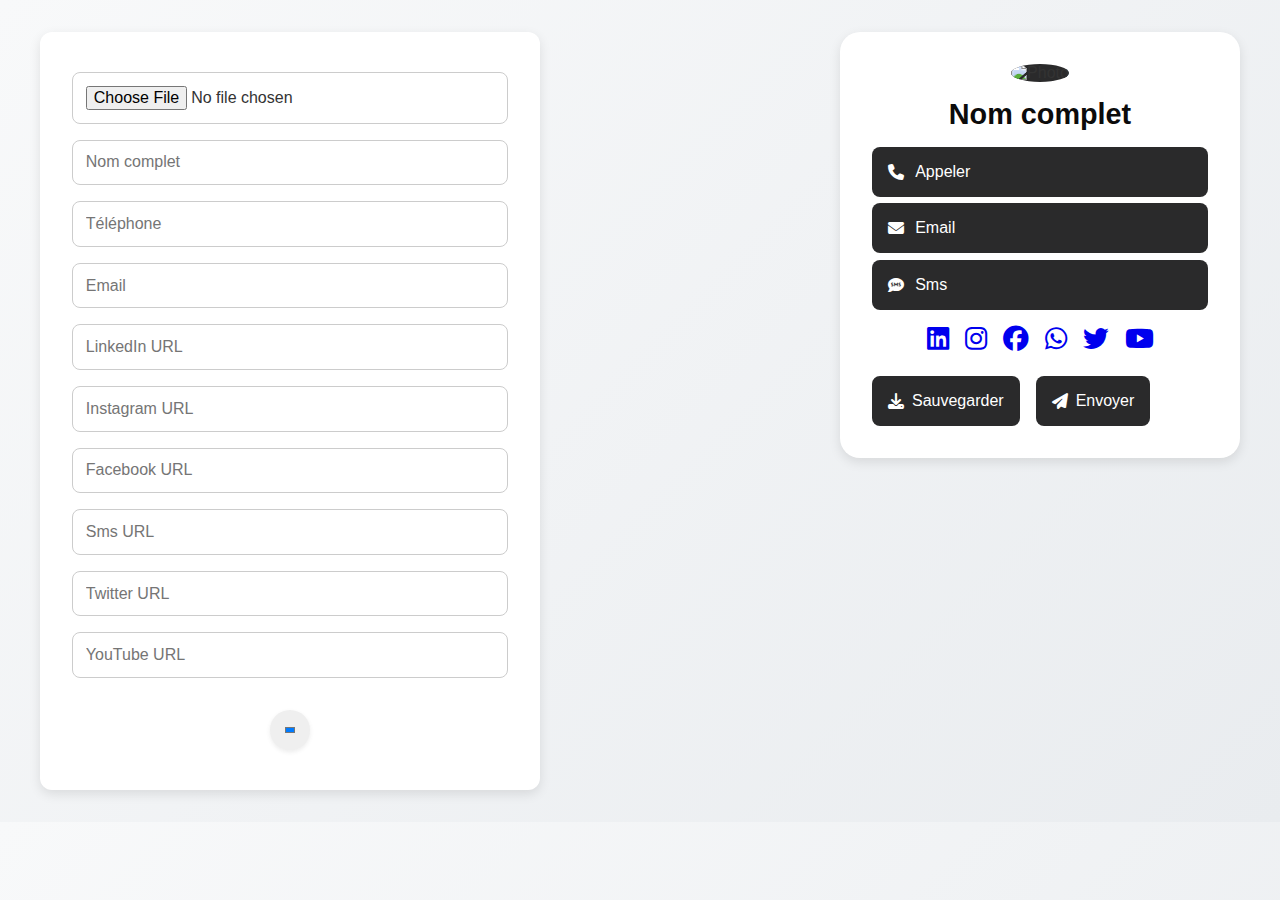
==== Gimmo.html @ 96b8f7e2 "Add files via upload" ====
<!DOCTYPE html>
<html lang="fr">
<head>
  <meta charset="UTF-8">
  <meta name="viewport" content="width=device-width, initial-scale=1.0">
  <title>Carte Immo+ - Style Moderne</title>
  <link rel="stylesheet" href="https://cdnjs.cloudflare.com/ajax/libs/font-awesome/6.5.0/css/all.min.css">
  <style>
    * {
      box-sizing: border-box;
    }

    body {
      background: linear-gradient(135deg, #f8f9fa, #e9ecef);
      font-family: 'Segoe UI', sans-serif;
      color: #333;
      margin: 0;
      padding: 2rem;
      display: flex;
      flex-direction: column;
      align-items: center;
    }

    .container {
      display: flex;
      flex-direction: column;
      gap: 2rem;
      width: 100%;
      max-width: 1200px;
      justify-content: space-between;
      align-items: center;
    }

    form {
      background: #ffffff;
      padding: 2rem;
      border-radius: 12px;
      box-shadow: 0 4px 12px rgba(0, 0, 0, 0.1);
      width: 100%;
      max-width: 500px;
    }

    form input {
      width: 100%;
      padding: 0.8rem;
      margin: 0.6rem 0;
      border-radius: 8px;
      border: 1px solid #ccc;
      font-size: 1rem;
    }

    form input:focus {
      outline: none;
      border-color: #dadde0;
      box-shadow: 0 0 5px rgba(122, 124, 126, 0.5);
    }

    .profile-card {
      background: #ffffff;
      border-radius: 20px;
      padding: 2rem;
      text-align: center;
      width: 100%;
      max-width: 400px;
      box-shadow: 0 4px 12px rgba(0, 0, 0, 0.1);
    }

    .profile-img {
      width: 120px;
      height: 120px;
      border-radius: 50%;
      object-fit: cover;
      margin-bottom: 1rem;
      background: #2a2a2b;
    }

    .name {
      font-size: 1.8rem;
      font-weight: bold;
      color: #0b0b0b;
      margin-bottom: 1rem;
    }

    .button {
      background: #2a2a2b;
      border: none;
      border-radius: 8px;
      padding: 0.8rem;
      margin: 0.4rem 0;
      width: 100%;
      color: #fff;
      font-size: 1rem;
      text-align: left;
      display: flex;
      align-items: center;
      gap: 0.7rem;
      cursor: pointer;
      transition: background 0.3s, transform 0.2s;
    }

    .button:hover {
      background: #2a2a2b;
      transform: scale(1.02);
    }

    .social-icons {
      display: flex;
      justify-content: center;
      gap: 1rem;
      margin: 1rem 0;
    }

    .social-icons i {
      font-size: 1.6rem;
      /* background: #f8f8f8; */
      transition: color 0.3s;
    }
/* 
    .social-icons i:hover {
      background: #f0f0f1;
    } */

    .actions {
      display: flex;
      flex-direction: column;
      gap: 0.8rem;
      margin-top: 1.5rem;
    }

    .actions button {
      padding: 0.8rem;
      border: none;
      border-radius: 8px;
      background: #2a2a2b;
      color: white;
      font-size: 1rem;
      cursor: pointer;
      display: flex;
      align-items: center;
      justify-content: center;
      gap: 0.5rem;
      transition: background 0.3s, transform 0.2s;
    }

    .actions button:hover {
      background: #3b3b3b;
      transform: scale(1.02);
    }

    .color-picker {
      display: flex;
      gap: 1rem;
      margin-top: 1rem;
      justify-content: center;
    }

    .color-picker input {
      width: 40px;
      height: 40px;
      border-radius: 50%;
      cursor: pointer;
      border: none;
      box-shadow: 0 2px 4px rgba(73, 73, 73, 0.1);
    }

    @media (min-width: 768px) {
      .container {
        flex-direction: row;
        align-items: flex-start;
      }

      .actions {
        flex-direction: row;
        gap: 1rem;
      }

      form input {
        margin: 0.5rem 0;
      }

      .button, .actions button {
        padding: 1rem;
      }
    }
  </style>
</head>
<body>
<div class="container">
  <form id="infoForm">
    <input type="file" id="inputPhoto" placeholder="Télécharger la photo" accept="image/*">
    <input type="text" id="inputName" placeholder="Nom complet">
    <input type="tel" id="inputPhone" placeholder="Téléphone">
    <input type="email" id="inputEmail" placeholder="Email">
    <input type="url" id="inputLinkedIn" placeholder="LinkedIn URL">
    <input type="url" id="inputInstagram" placeholder="Instagram URL">
    <input type="url" id="inputFacebook" placeholder="Facebook URL">
    <input type="url" id="inputSms" placeholder="Sms URL">
    <input type="url" id="inputTwitter" placeholder="Twitter URL">
    <input type="url" id="inputYouTube" placeholder="YouTube URL">

    <!-- Palette de couleurs -->
    <div class="color-picker">
      <input type="color" id="color1" value="#007bff" title="Couleur 1">
    </div>
  </form>

  <div class="profile-card">
    <img id="photo" class="profile-img" src="https://via.placeholder.com/120" alt="Photo">
    <div class="name" id="name">Nom complet</div>

    <button class="button" onclick="callUser()"><i class="fas fa-phone"></i> Appeler</button>
    <button class="button" onclick="emailUser()"><i class="fas fa-envelope"></i> Email</button>
    <button class="button" onclick="smsUser()"><i class="fas fa-sms"></i> Sms</button>

    <div class="social-icons">
      <a id="linkedinLink" href="#" target="_blank"><i class="fab fa-linkedin"></i></a>
      <a id="instagramLink" href="#" target="_blank"><i class="fab fa-instagram"></i></a>
      <a id="facebookLink" href="#" target="_blank"><i class="fab fa-facebook"></i></a>
      <a id="whatsappLink" href="#" target="_blank"><i class="fab fa-whatsapp"></i></a>
      <a id="twitterLink" href="#" target="_blank"><i class="fab fa-twitter"></i></a>
      <a id="youtubeLink" href="#" target="_blank"><i class="fab fa-youtube"></i></a>
    </div>

    <div class="actions">
      <button onclick="saveContact()"><i class="fas fa-download"></i> Sauvegarder</button>
      <button onclick="shareProfile()"><i class="fas fa-paper-plane"></i> Envoyer</button>
    </div>
  </div>
</div>

<script>
  const inputName = document.getElementById('inputName');
  const inputPhoto = document.getElementById('inputPhoto');
  const colorInputs = document.querySelectorAll('.color-picker input');

  inputName.addEventListener('input', () => {
    document.getElementById('name').textContent = inputName.value || 'Nom complet';
  });

  inputPhoto.addEventListener('change', () => {
    const file = inputPhoto.files[0];
    if (file) {
      const reader = new FileReader();
      reader.onload = function(e) {
        document.getElementById('photo').src = e.target.result;
      };
      reader.readAsDataURL(file);
    }
  });

  colorInputs.forEach(input => {
    input.addEventListener('input', (e) => {
      document.querySelector('.profile-card').style.backgroundColor = e.target.value;
    });
  });

  function callUser() {
    const phone = document.getElementById('inputPhone').value;
    if (phone) window.location.href = `tel:${phone}`;
  }

  function emailUser() {
    const email = document.getElementById('inputEmail').value;
    if (email) window.location.href = `mailto:${email}`;
  }

  function saveContact() {
    const name = document.getElementById('inputName').value || 'Nom complet';
    const phone = document.getElementById('inputPhone').value || '0600000000';
    const email = document.getElementById('inputEmail').value || 'email@example.com';
    const vCardData = `BEGIN:VCARD\nVERSION:3.0\nN:;${name};;;\nFN:${name}\nTEL:${phone}\nEMAIL:${email}\nEND:VCARD`;
    const blob = new Blob([vCardData], { type: 'text/vcard' });
    const url = URL.createObjectURL(blob);
    const a = document.createElement('a');
    a.href = url;
    a.download = `${name}.vcf`;
    a.click();
    URL.revokeObjectURL(url);
  }

  function shareProfile() {
    if (navigator.share) {
      navigator.share({
        title: 'Carte Immo+',
        text: 'Voici mes infos professionnelles 📇',
        url: window.location.href
      });
    } else {
      alert("Le partage n'est pas supporté sur ce navigateur.");
    }
  }
</script>
</body>
</html>
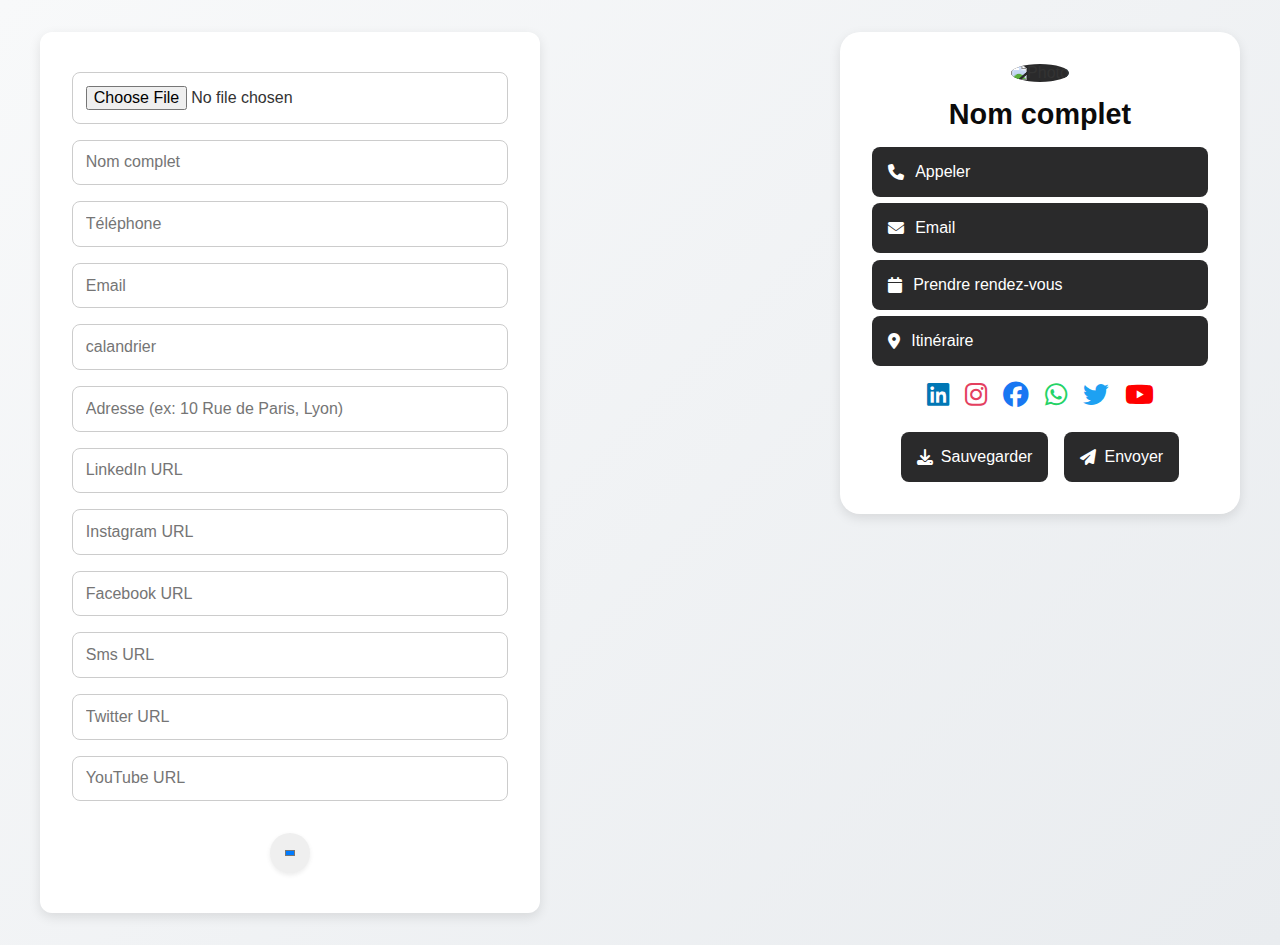
==== commit fea07fea: "Update Gimmo.html" ====
--- a/Gimmo.html
+++ b/Gimmo.html
@@ -9,7 +9,12 @@
     * {
       box-sizing: border-box;
     }
-
+    .social-icons a .fa-linkedin { color: #0077B5; }   /* Bleu LinkedIn */
+.social-icons a .fa-instagram { color: #E4405F; }  /* Rose Instagram */
+.social-icons a .fa-facebook { color: #1877F2; }   /* Bleu Facebook */
+.social-icons a .fa-whatsapp { color: #25D366; }   /* Vert WhatsApp */
+.social-icons a .fa-twitter { color: #1DA1F2; }     /* Bleu Twitter */
+.social-icons a .fa-youtube { color: #FF0000; } 
     body {
       background: linear-gradient(135deg, #f8f9fa, #e9ecef);
       font-family: 'Segoe UI', sans-serif;
@@ -121,12 +126,13 @@
     } */
 
     .actions {
-      display: flex;
-      flex-direction: column;
-      gap: 0.8rem;
-      margin-top: 1.5rem;
-    }
-
+  display: flex;
+  flex-direction: column;
+  align-items: center;
+  justify-content: center;
+  gap: 0.8rem;
+  margin-top: 1.5rem;
+}
     .actions button {
       padding: 0.8rem;
       border: none;
@@ -173,6 +179,10 @@
         flex-direction: row;
         gap: 1rem;
       }
+      .actions {
+  flex-direction: row;
+  justify-content: center;
+}
 
       form input {
         margin: 0.5rem 0;
@@ -191,6 +201,8 @@
     <input type="text" id="inputName" placeholder="Nom complet">
     <input type="tel" id="inputPhone" placeholder="Téléphone">
     <input type="email" id="inputEmail" placeholder="Email">
+    <input type="email" id="inputEmail" placeholder="calandrier">
+    <input type="text" id="inputAddress" placeholder="Adresse (ex: 10 Rue de Paris, Lyon)">
     <input type="url" id="inputLinkedIn" placeholder="LinkedIn URL">
     <input type="url" id="inputInstagram" placeholder="Instagram URL">
     <input type="url" id="inputFacebook" placeholder="Facebook URL">
@@ -210,7 +222,8 @@
 
     <button class="button" onclick="callUser()"><i class="fas fa-phone"></i> Appeler</button>
     <button class="button" onclick="emailUser()"><i class="fas fa-envelope"></i> Email</button>
-    <button class="button" onclick="smsUser()"><i class="fas fa-sms"></i> Sms</button>
+    <button class="button" onclick="smsUser()"><i class="fas fa-calendar"></i> Prendre rendez-vous</button>
+    <button class="button" onclick="openItinerary()"><i class="fas fa-location-dot"></i> Itinéraire</button>
 
     <div class="social-icons">
       <a id="linkedinLink" href="#" target="_blank"><i class="fab fa-linkedin"></i></a>
@@ -229,6 +242,27 @@
 </div>
 
 <script>
+  function openItinerary() {
+  const destination = document.getElementById('inputAddress').value;
+  if (!destination) {
+    alert("Veuillez saisir une adresse de destination.");
+    return;
+  }
+
+  if (navigator.geolocation) {
+    navigator.geolocation.getCurrentPosition((position) => {
+      const { latitude, longitude } = position.coords;
+      const encodedDestination = encodeURIComponent(destination);
+      const mapsUrl = `https://www.google.com/maps/dir/?api=1&origin=${latitude},${longitude}&destination=${encodedDestination}&travelmode=driving`;
+      window.open(mapsUrl, '_blank');
+    }, (error) => {
+      alert("Impossible d’obtenir votre position actuelle.");
+    });
+  } else {
+    alert("La géolocalisation n’est pas supportée par ce navigateur.");
+  }
+}
+
   const inputName = document.getElementById('inputName');
   const inputPhoto = document.getElementById('inputPhoto');
   const colorInputs = document.querySelectorAll('.color-picker input');
@@ -291,4 +325,4 @@
   }
 </script>
 </body>
-</html>+</html>
